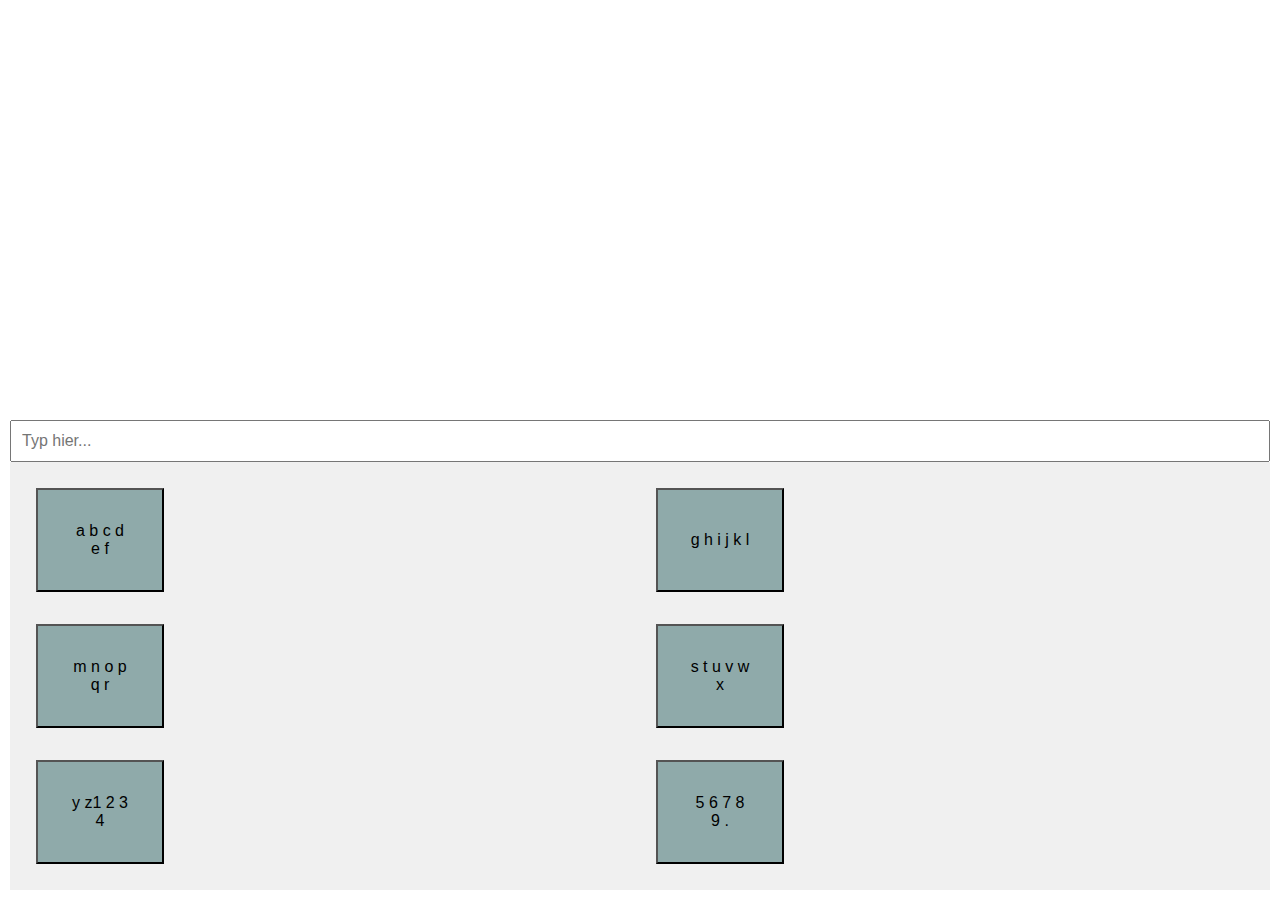
==== index.html @ 063c3ebc "eerste test" ====
<!DOCTYPE html>
<html lang="nl">
<head>
    <meta charset="UTF-8">
    <meta name="viewport" content="width=device-width, initial-scale=1.0">
    <title>Eric</title>
    <link rel="stylesheet" href="style.css">
</head>
<body>
    <div class="container">
        <input type="text" class="textveld" placeholder="Typ hier...">
        <div class="parent">
            <button class="button1">a b c d e f</button>
            <button class="button2">g h i j k l</button>
            <button class="button3">m n o p q r</button>
            <button class="button4">s t u v w x</button>
            <button class="button5">y z1 2 3 4</button>
            <button class="button6">5 6 7 8 9 .</button>
        </div>
    </div>

    <script src="script.js"></script>
</body>
</html>
---- style.css ----
html, body {
    height: 100%;
    margin: 0;
    font-family: Arial, sans-serif;
}

.container {
    display: flex;
    flex-direction: column;
    justify-content: flex-end;
    height: 100%;
    padding: 10px;
    box-sizing: border-box;
}

.textveld {
    padding: 10px;
    font-size: 16px;
}

button {
    padding: 2em;
    font-size: 1em;
    width: 8em;
    background-color: rgb(143, 170, 170);
    margin: 1em;
    cursor: pointer;
}

.parent {
    display: grid;
    grid-template-columns: repeat(2, 1fr);
    grid-template-rows: repeat(3, 1fr);
    background-color: #f0f0f0;
    padding: 10px;
}
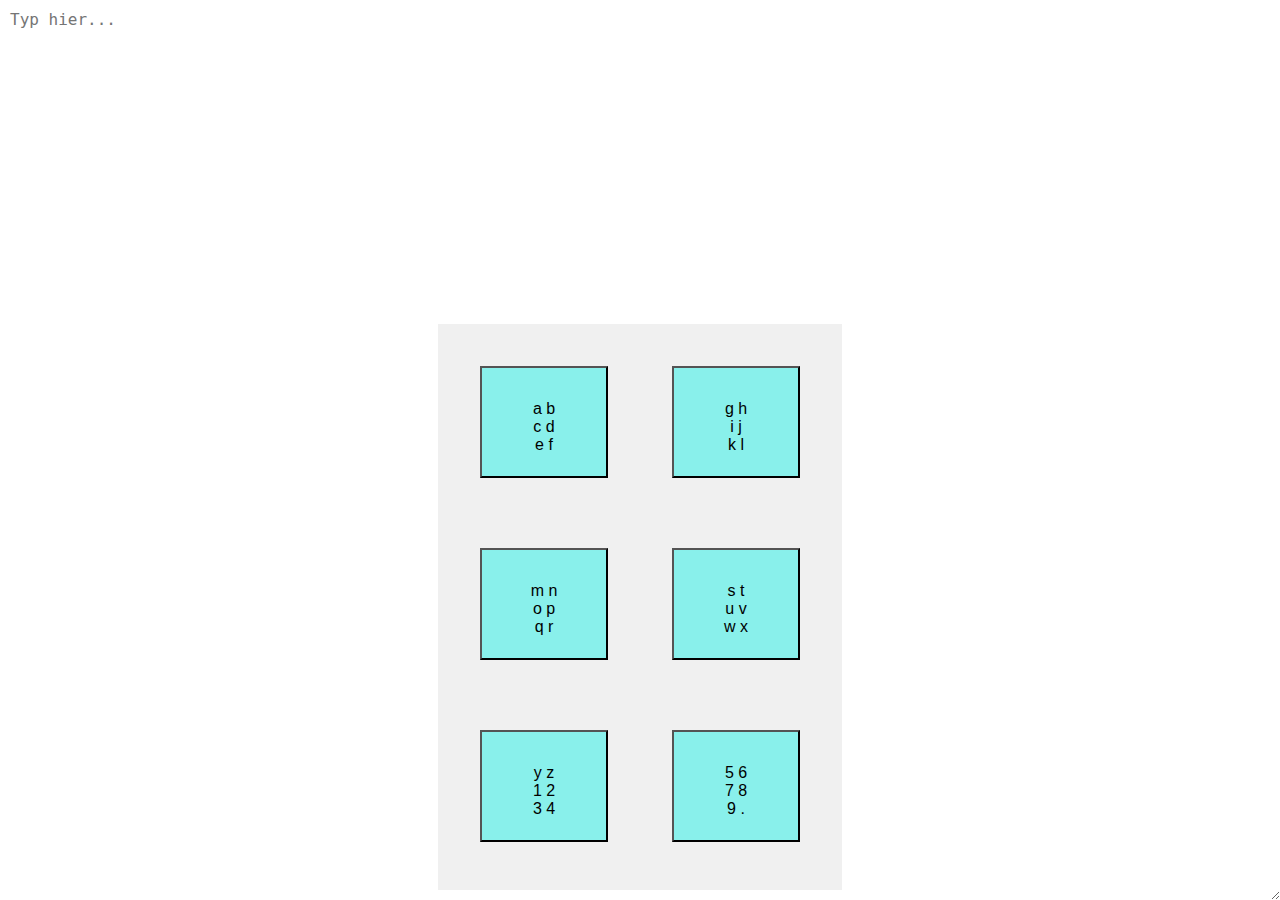
==== commit 1e62eea9: "Tweede test" ====
--- a/index.html
+++ b/index.html
@@ -7,15 +7,19 @@
     <link rel="stylesheet" href="style.css">
 </head>
 <body>
+    
+    <textarea class="textveld" placeholder="Typ hier..."></textarea>
+
+
     <div class="container">
-        <input type="text" class="textveld" placeholder="Typ hier...">
+
         <div class="parent">
-            <button class="button1">a b c d e f</button>
-            <button class="button2">g h i j k l</button>
-            <button class="button3">m n o p q r</button>
-            <button class="button4">s t u v w x</button>
-            <button class="button5">y z1 2 3 4</button>
-            <button class="button6">5 6 7 8 9 .</button>
+            <button class="button1">a b <br> c d <br> e f</button>
+            <button class="button2">g h <br> i j  <br> k l</button>
+            <button class="button3">m n <br> o p <br> q r</button>
+            <button class="button4">s t <br> u v <br> w x</button>
+            <button class="button5">y z <br> 1 2 <br> 3 4</button>
+            <button class="button6">5 6 <br> 7 8 <br> 9 .</button>
         </div>
     </div>
 
--- a/style.css
+++ b/style.css
@@ -2,29 +2,51 @@
     height: 100%;
     margin: 0;
     font-family: Arial, sans-serif;
+    overflow: hidden;
 }
 
 .container {
     display: flex;
     flex-direction: column;
     justify-content: flex-end;
+    align-items: center; /* toegevoegd om de inhoud horizontaal te centreren */
     height: 100%;
     padding: 10px;
     box-sizing: border-box;
+
+    
 }
 
+
 .textveld {
+    position: absolute;
+    top: 0;
+    left: 0;
+    right: 0;
+    bottom: 0;
+    width: 100%;
+    height: 100%;
     padding: 10px;
     font-size: 16px;
+    border: none;
+    outline: none;
+    z-index: 0;
+    background-color: white;
+    color: black;
+    box-sizing: border-box;
+    text-align: left;
 }
+
+
 
 button {
     padding: 2em;
     font-size: 1em;
     width: 8em;
-    background-color: rgb(143, 170, 170);
-    margin: 1em;
+    background-color: rgb(137, 240, 235);
+    margin: 2em;
     cursor: pointer;
+    height: 7em;
 }
 
 .parent {
@@ -33,4 +55,44 @@
     grid-template-rows: repeat(3, 1fr);
     background-color: #f0f0f0;
     padding: 10px;
+    height: 62%;
+    position: relative;
+    z-index: 1;
 }
+
+.overlay {
+    position: absolute;
+    top: 0;
+    left: 0;
+    width: 100%;
+    height: 100%;
+    z-index: 0;
+    background-color: white;
+    padding: 10px;
+    box-sizing: border-box;
+    font-size: 16px;
+    font-family: Arial, sans-serif;
+}
+
+
+
+.text-weergave {
+    white-space: pre-wrap;
+    word-wrap: break-word;
+    line-height: 1.4;
+    color: black;
+    z-index: 0;
+    pointer-events: none;
+}
+
+.cursor {
+    display: inline-block;
+    width: 1px;
+    background-color: black;
+    animation: blink 1s step-start infinite;
+}
+
+@keyframes blink {
+    50% { opacity: 0; }
+}
+
